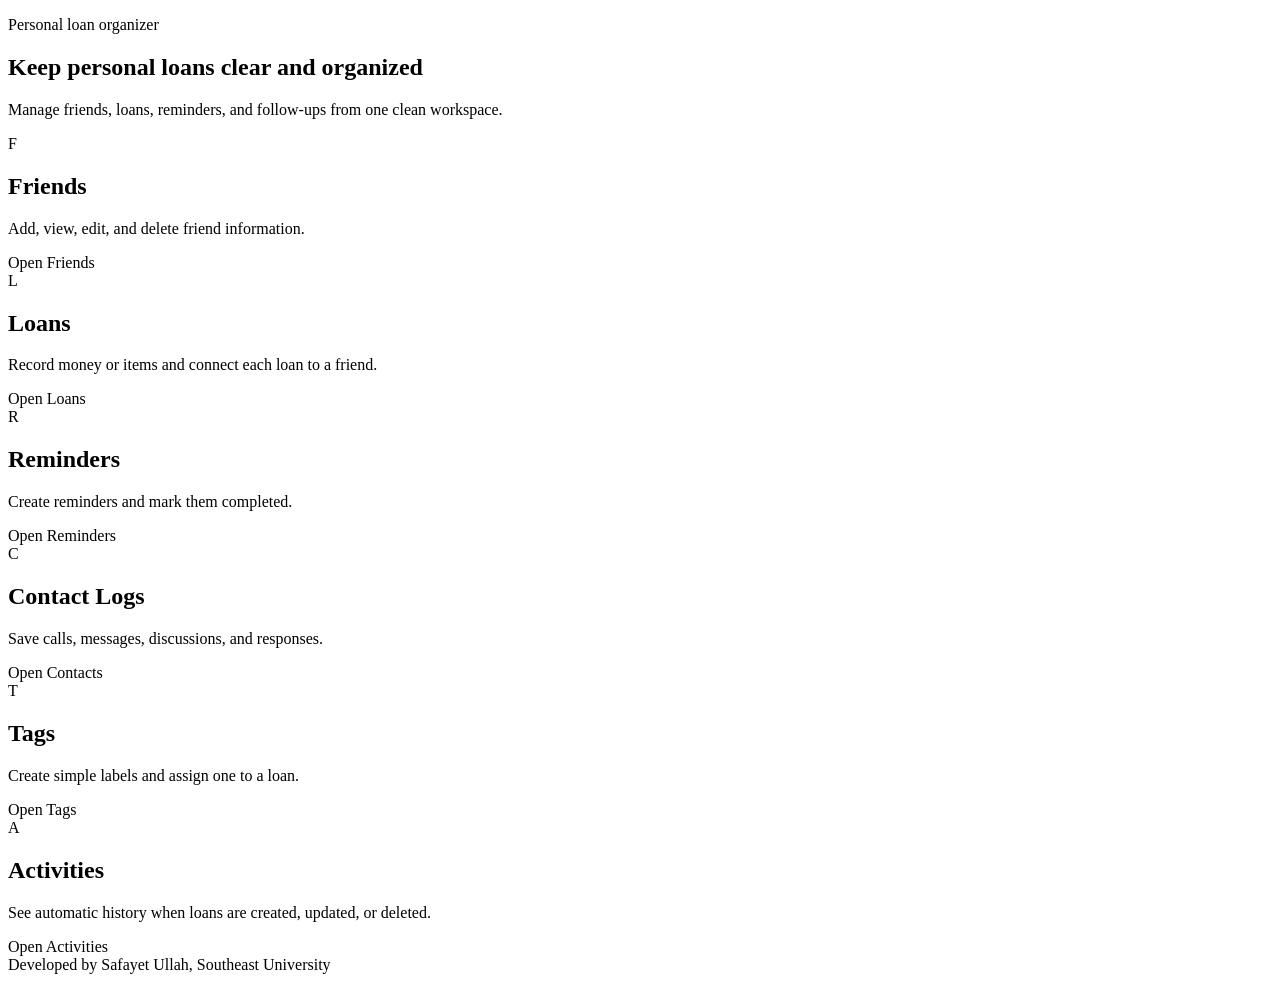
==== src/main/resources/templates/index.html @ 5ab9844f "Friend Loan Tracker final version" ====
<!DOCTYPE html>
<html lang="en" xmlns:th="http://www.thymeleaf.org">
<head th:replace="~{fragments/layout :: head('Home')}"></head>
<body>
<div th:replace="~{fragments/layout :: navbar('home')}"></div>

<main class="page-container">
    <section class="hero">
        <p class="eyebrow">Personal loan organizer</p>
        <h1>Keep personal loans clear and organized</h1>
        <p class="hero-text">Manage friends, loans, reminders, and follow-ups from one clean workspace.</p>
    </section>

    <section class="home-grid">
        <div class="home-card">
            <div class="card-icon">F</div>
            <h2>Friends</h2>
            <p>Add, view, edit, and delete friend information.</p>
            <div class="card-actions"><a class="button primary" th:href="@{/friends}">Open Friends</a></div>
        </div>
        <div class="home-card">
            <div class="card-icon">L</div>
            <h2>Loans</h2>
            <p>Record money or items and connect each loan to a friend.</p>
            <div class="card-actions"><a class="button primary" th:href="@{/loans}">Open Loans</a></div>
        </div>
        <div class="home-card">
            <div class="card-icon">R</div>
            <h2>Reminders</h2>
            <p>Create reminders and mark them completed.</p>
            <div class="card-actions"><a class="button primary" th:href="@{/reminders}">Open Reminders</a></div>
        </div>
        <div class="home-card">
            <div class="card-icon">C</div>
            <h2>Contact Logs</h2>
            <p>Save calls, messages, discussions, and responses.</p>
            <div class="card-actions"><a class="button primary" th:href="@{/contacts}">Open Contacts</a></div>
        </div>
        <div class="home-card">
            <div class="card-icon">T</div>
            <h2>Tags</h2>
            <p>Create simple labels and assign one to a loan.</p>
            <div class="card-actions"><a class="button primary" th:href="@{/tags}">Open Tags</a></div>
        </div>
        <div class="home-card">
            <div class="card-icon">A</div>
            <h2>Activities</h2>
            <p>See automatic history when loans are created, updated, or deleted.</p>
            <div class="card-actions"><a class="button primary" th:href="@{/activities}">Open Activities</a></div>
        </div>
    </section>
</main>

<footer class="footer">Developed by Safayet Ullah, Southeast University</footer>
<div th:replace="~{fragments/layout :: confirmModal}"></div>
</body>
</html>
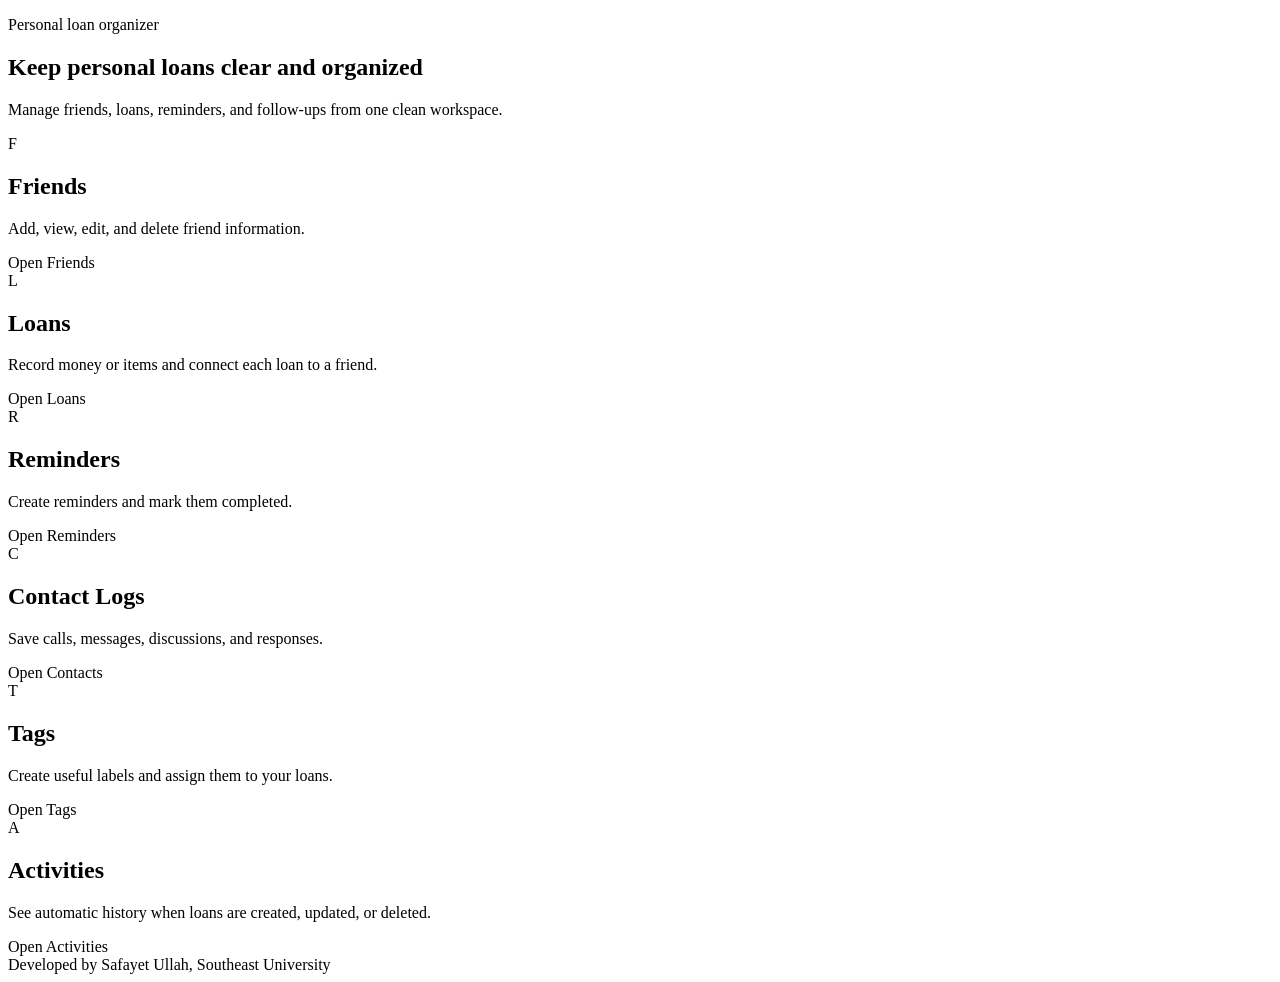
==== commit 2648c45c: "Update Friend Loan Tracker" ====
--- a/src/main/resources/templates/index.html
+++ b/src/main/resources/templates/index.html
@@ -39,7 +39,7 @@
         <div class="home-card">
             <div class="card-icon">T</div>
             <h2>Tags</h2>
-            <p>Create simple labels and assign one to a loan.</p>
+            <p>Create useful labels and assign them to your loans.</p>
             <div class="card-actions"><a class="button primary" th:href="@{/tags}">Open Tags</a></div>
         </div>
         <div class="home-card">
